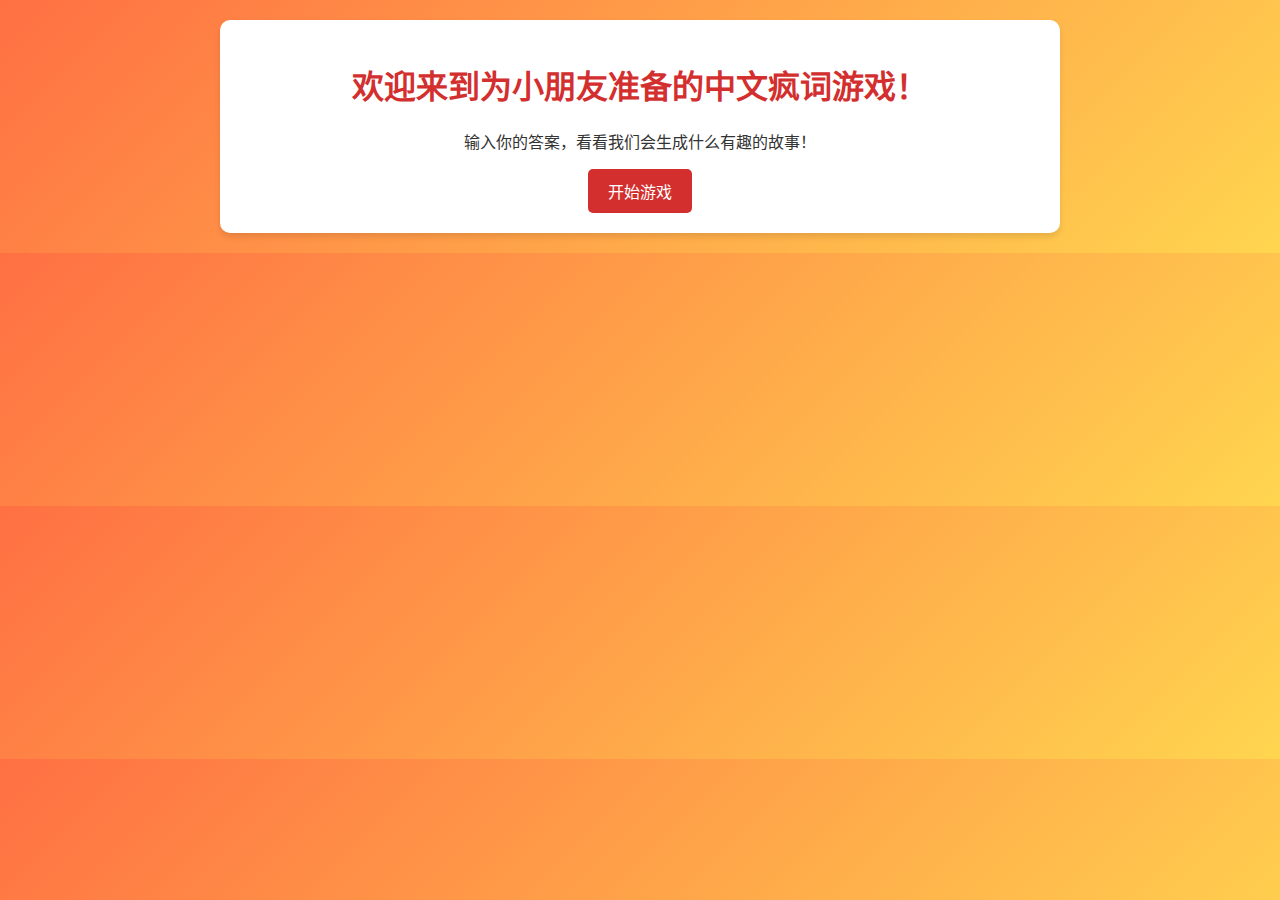
==== index.html @ dc887af4 "Add files via upload" ====
<!DOCTYPE html>
<html lang="zh-CN">
<head>
    <meta charset="UTF-8">
    <meta name="viewport" content="width=device-width, initial-scale=1.0">
    <title>小朋友的中文疯词游戏</title>
    <link rel="stylesheet" href="style.css">
</head>
<body>
    <div class="container">
        <h1>欢迎来到为小朋友准备的中文疯词游戏！</h1>
        <p>输入你的答案，看看我们会生成什么有趣的故事！</p>
        <button onclick="startGame()">开始游戏</button>
    </div>
    <script>
        function startGame() {
            window.location.href = 'madlib.html';
        }
    </script>
</body>
</html>
---- style.css ----
body {
    font-family: 'Arial', sans-serif;
    background: linear-gradient(135deg, #FF7043, #FFD54F);
    color: #333;
    text-align: center;
    padding: 20px;
    margin: 0;
}

.container {
    max-width: 800px;
    margin: 0 auto;
    background: #fff;
    border-radius: 10px;
    box-shadow: 0 4px 6px rgba(0, 0, 0, 0.1);
    padding: 20px;
}

h1 {
    color: #D32F2F;
}

button {
    background: #D32F2F;
    color: #fff;
    border: none;
    border-radius: 5px;
    padding: 10px 20px;
    font-size: 16px;
    cursor: pointer;
}

button:hover {
    background: #E53935;
}
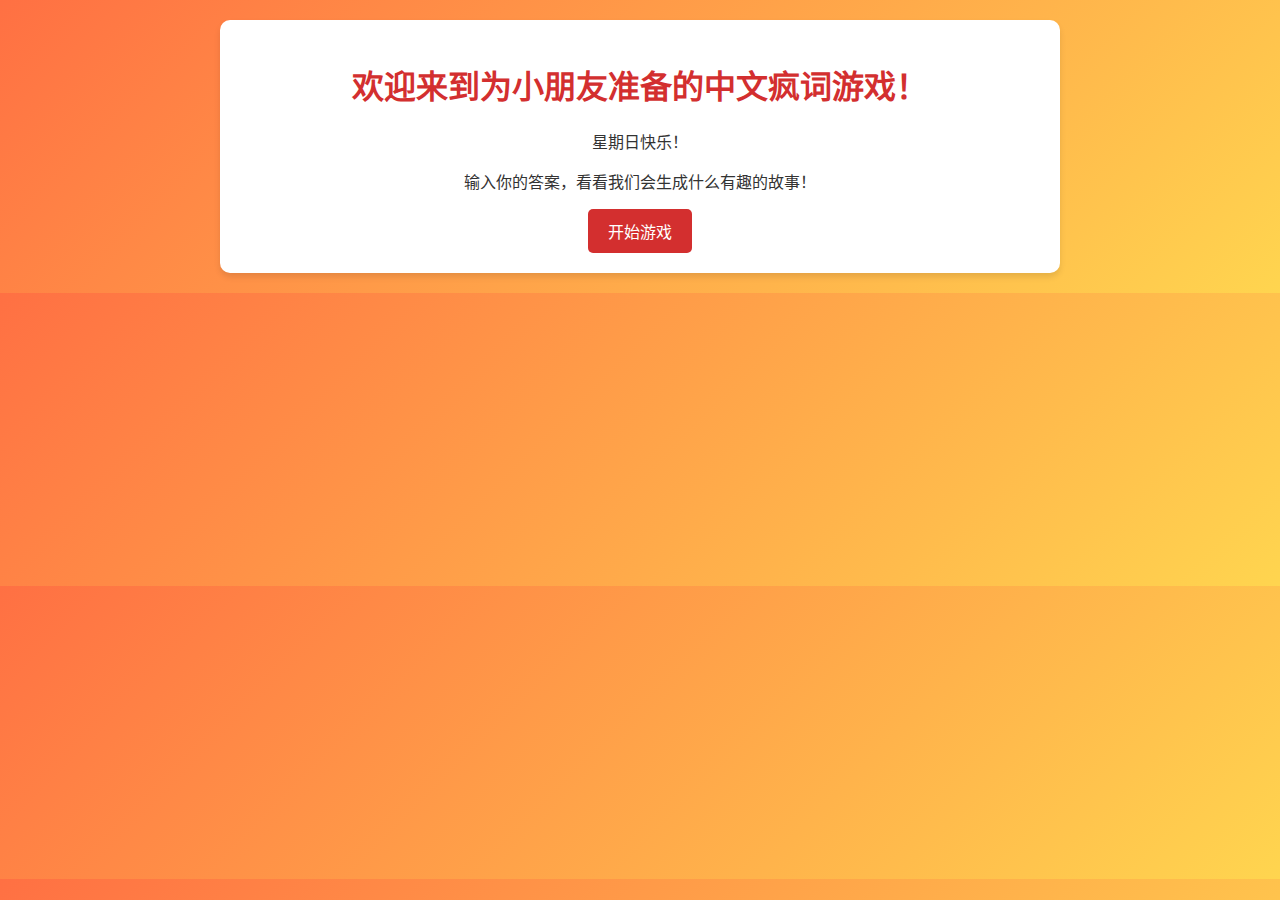
==== commit 5820b434: "Add files via upload" ====
--- a/index.html
+++ b/index.html
@@ -9,13 +9,10 @@
 <body>
     <div class="container">
         <h1>欢迎来到为小朋友准备的中文疯词游戏！</h1>
+        <p id="greeting"></p> <!-- This will display the day-based greeting -->
         <p>输入你的答案，看看我们会生成什么有趣的故事！</p>
         <button onclick="startGame()">开始游戏</button>
     </div>
-    <script>
-        function startGame() {
-            window.location.href = 'madlib.html';
-        }
-    </script>
+    <script src="script.js"></script> <!-- Linked the script -->
 </body>
 </html>